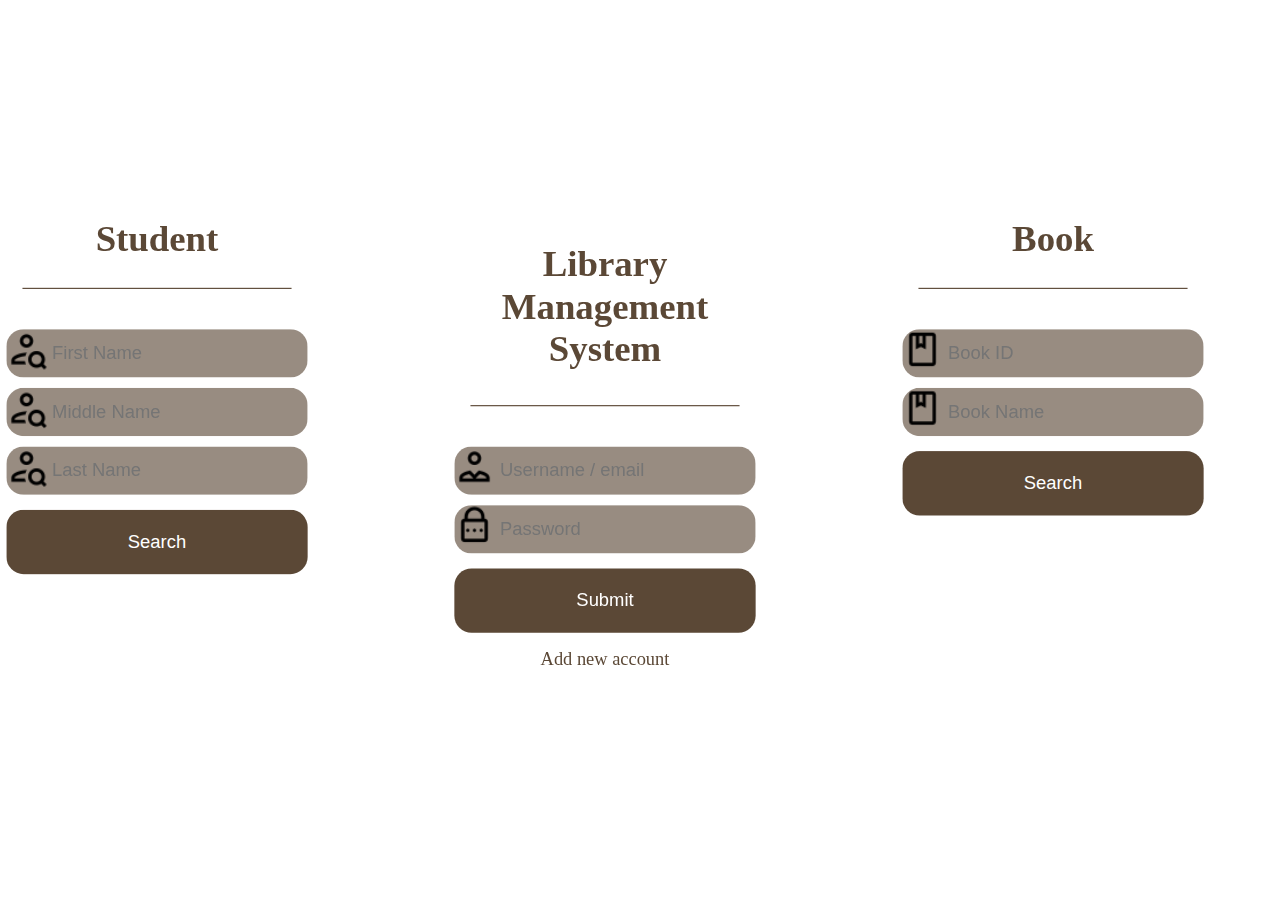
==== Library_Management_System/index.html @ bd555965 "Webpage first commit" ====
<!DOCTYPE html>
<html>

<head>
    <title>Library Management System</title>
    <link rel="stylesheet" type="text/css" href="css/style.css">
    <link rel="icon" type="image/ico" href="images/logo.png" />
</head>

<body>
    <div class="middle">
        <div class="centered">
            <div class="container" style="transform: scale(1.15);">
                <div id="card" class="card">
                    <!--Book-->
                    <div class="main_library">
                        <h1>Library Management System</h1>
                        <form>
                            <input type="text" class="input-text admin" id="username" placeholder="Username / email"
                                style="margin-top: 35px;">
                            <input type="password" class="input-text password" id="password" placeholder="Password">
                        </form>
                        <button class="submit" id="login">Submit</button>
                        <div class="extra" id="flip">Add new account</div>
						<script>
							var card = document.getElementById('card');
							flip.onclick = function() {
								card.style.transform = 'rotateY(180deg)';
							}
						</script>
                    </div>
                    <!--SignUp Page-->
					<div class="back">
                        <div style="top: 0%;position: relative; left: 27%; height: 30%; width: 30%;">
                                <img src="images/userDefault.png" style="border-radius: 50%;box-shadow: 5px 5px #4d4d4d50; height: 100%; width: auto">
                            </div>
                            <div style="top: -10%; position: relative; left: -15%;">
                                    <img src="images/importSRC.png" id="sudo" style="transform: scale(0.6); cursor: pointer;">
                                    <h1></h1>
                                <script>
                                    var file = document.getElementById('profile');
                                    sudo.onclick = function() {
                                        profile.click();
                                    }
                                </script>
                            </div>
                            <form >
                                <input type="text" class="input-text user" id="usrName" placeholder="User Name" >
                                <input type="text" class="input-text email" id="email" placeholder="Email">
                                <input type="password" id="pswd" class="input-text password" placeholder="Password">
                                <input type="password" id="repswd" class="input-text password" placeholder="Re-Password">
                            </form>
                            <button class="submit" id="signup" s>SIGN UP</button>
                            <div class="extra   " id="flipRev">
                            Already have an account?<br>Login now
                            </div>
                            <script>
                                var card = document.getElementById('card');
                                flipRev.onclick = function() {
                                    card.style.transform = 'rotateY(360deg)';
                                }
                            </script>
                        </div>
                </div>
            </div>
        </div>
    </div>
    <div class="left">
        <div class="centered">
            <div class="container" style="transform: scale(1.15);">
                <div id="card" class="card">
                    <!--Book-->
                    <div class="front">
                        <h1>Student</h1>
                        <form>
                            <input type="text" class="input-text usr" id="fname" placeholder="First Name"
                                style="margin-top: 35px;">
                            <input type="text" class="input-text usr" id="mname" placeholder="Middle Name">
                            <input type="text" class="input-text usr" id="lname" placeholder="Last Name">
                        </form>
                        <button class="submit" id="login">Search</button>
                    </div>
                </div>
            </div>
        </div>
    </div>
    <div class="right">
        <div class="centered">
            <div class="container" style="transform: scale(1.15);">
                <div id="card" class="card">
                    <!--Book-->
                    <div class="front">
                        <h1>Book</h1>
                        <form>
                            <input type="int" class="input-text book" id="bookId" placeholder="Book ID"
                                style="margin-top: 35px;">
                            <input type="text" class="input-text book" id="bookname" placeholder="Book Name">
                        </form>
                        <button class="submit" id="login">Search</button>
                    </div>
                </div>
            </div>
        </div>
    </div>
</body>

</html>
---- Library_Management_System/css/style.css ----
body, html {
	min-height: 100%;
	font-family: "Product Sans"
}

body {
	background-image: url(../images/background5.jpg);
	background-repeat: no-repeat;
	background-size: cover;
}

.middle {
	height: 100%;
	width: 30%;
	position: absolute;
	z-index: 1;
	top: 0;
	overflow-x: hidden;
	padding-top: 0px;
	background-color: #ffffff00;
	text-align: center;
	left: 35%;
}

.right {
	height: 100%;
	width: 30%;
	position: absolute;
	z-index: 1;
	top: 0;
	overflow-x: hidden;
	padding-top: 0px;
	right: 0%;
	background-color: #ffffff00;
}

.left {
	height: 100%;
	width: 30%;
	position: absolute;
	z-index: 1;
	top: 0;
	overflow-x: hidden;
	padding-top: 0px;
	left: 0%;
	background-color: #ffffff00;
}

.centered {
	position: absolute;
	top: 50%;
	left: 50%;
	transform: translate(-60%, -62%);
	text-align: center;
	color: white;
}

.container {
	position: relative;
	width: 350px;
	height: 470px;
	background: #ffffff00;
}

.card {
	position: right;
	width: 100%;
	height: 100%;
	transform-style: preserve-3d;
	transition: all 0.5s ease;
	background-color: #ffffff00;
}

.front {
	position: absolute;
	border-radius: 15px;
	width: 100%;
	height: 100%;
	transform: translate(0%, 10%);
	backface-visibility: hidden;
	background: #ffffffcc;
	color: #5b4836ff;
}

.front h1 {
	padding-top: 10%;
	margin: auto;
	width: 67%;
	height: 13%;
	border-bottom: 1.065px solid #5b4836;
}

.main_library {
	position: absolute;
	border-radius: 15px;
	width: 100%;
	height: 100%;
	transform: translate(0%, 10%);
	backface-visibility: hidden;
	background: #ffffffcc;
	color: #5b4836ff;
	padding-top: 20px;
}

.main_library h1 {
	padding-top: 10%;
	margin: auto;
	width: 67%;
	height: 30%;
	border-bottom: 1.065px solid #5b4836;
}

.back {
	position: absolute;
	border-radius: 15px;
	width: 100%;
	height: 100%;
	transform: translate(0%, 10%);
	backface-visibility: hidden;
	background: #ffffffcc;
	color: #5b4836ff;
	transform: rotateY(180deg);
	padding-top: 20px;
}

.back h1 {
	padding-top: 10%;
	margin: auto;
	width: 67%;
	height: 13%;
	border-bottom: 1.065px solid #5b4836;
}

.submit {
	margin-top: 20px;
	background-color: #5b4836ff;
	border: none;
	color: white;
	width: 75%;
	height: 12%;
	padding-top: 18px 32px;
	text-decoration: none;
	margin: 4px 2px;
	text-align: center;
	font-size: 16px;
	cursor: pointer;
	font-size: 16px;
	border-radius: 15px;
}

.submit:hover {
	font-size: 19px;
	width: 80%;
}

.input-text {
	margin-bottom: 9px;
	width: 75%;
	box-sizing: border-box;
	border: 0px;
	border-radius: 15px;
	font-size: 16px;
	background-color: #5b4836a0;
	padding: 12px 20px 12px 40px;
	color: #000000;
}

.input-text:hover {
	font-size: 19px;
	width: 80%;
}

.usr {
	background-image: url("../images/userSRC.png");
	background-repeat: no-repeat;
}

.book {
	background-image: url("../images/bookSRC.png");
	background-repeat: no-repeat;
}

.email {
	background-image: url("../images/emailSRC.png");
	background-repeat: no-repeat;
}

.password {
	background-image: url("../images/psswdSRC.png");
	background-repeat: no-repeat;
}

.admin {
	background-image: url("../images/accountSRC.png");
	background-repeat: no-repeat;
}

.extra {
	margin-top: 10px;
}

.extra:hover {
	font-size: 150%;
}
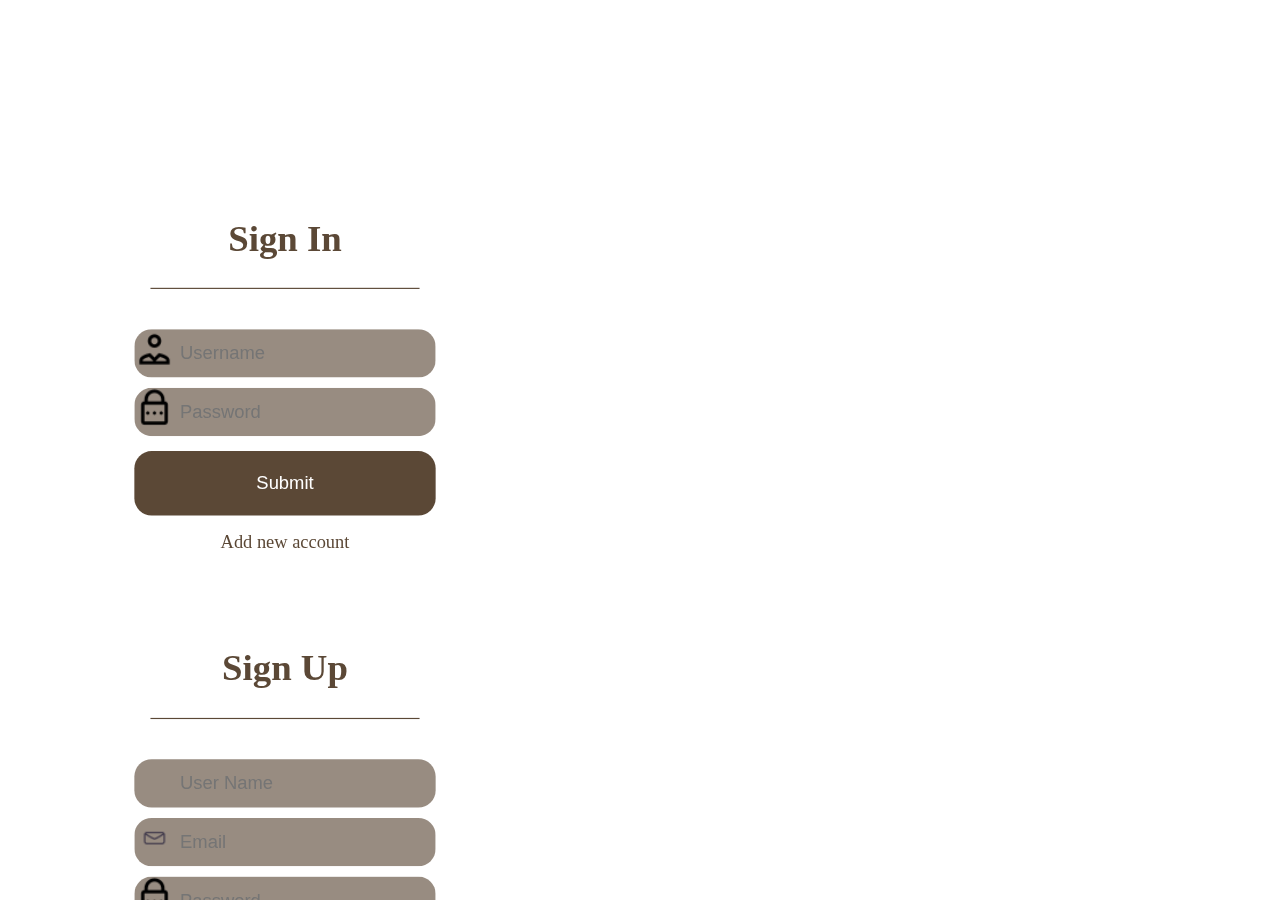
==== commit ff45bff9: "PAges created" ====
--- a/Library_Management_System/index.html
+++ b/Library_Management_System/index.html
@@ -8,68 +8,46 @@
 </head>
 
 <body>
-    <div class="middle">
+    <div class="left">
         <div class="centered">
             <div class="container" style="transform: scale(1.15);">
                 <div id="card" class="card">
-                    <!--Book-->
-                    <div class="main_library">
-                        <h1>Library Management System</h1>
+
+                    <div class="front">
+                        <h1>Sign In</h1>
                         <form>
-                            <input type="text" class="input-text admin" id="username" placeholder="Username / email"
+                            <input type="text" class="input-text admin" id="username" placeholder="Username"
                                 style="margin-top: 35px;">
                             <input type="password" class="input-text password" id="password" placeholder="Password">
                         </form>
                         <button class="submit" id="login">Submit</button>
                         <div class="extra" id="flip">Add new account</div>
-						<script>
-							var card = document.getElementById('card');
-							flip.onclick = function() {
-								card.style.transform = 'rotateY(180deg)';
-							}
-						</script>
-                    </div>
-                    <!--SignUp Page-->
-					<div class="back">
-                        <div style="top: 0%;position: relative; left: 27%; height: 30%; width: 30%;">
-                                <img src="images/userDefault.png" style="border-radius: 50%;box-shadow: 5px 5px #4d4d4d50; height: 100%; width: auto">
-                            </div>
-                            <div style="top: -10%; position: relative; left: -15%;">
-                                    <img src="images/importSRC.png" id="sudo" style="transform: scale(0.6); cursor: pointer;">
-                                    <h1></h1>
-                                <script>
-                                    var file = document.getElementById('profile');
-                                    sudo.onclick = function() {
-                                        profile.click();
-                                    }
-                                </script>
-                            </div>
-                            <form >
-                                <input type="text" class="input-text user" id="usrName" placeholder="User Name" >
+                        <div class="front">
+                            <h1>Sign Up</h1>
+
+                            <form>
+                                <input type="text" class="input-text user" id="usrName" placeholder="User Name"
+                                    style="margin-top: 35px;">
                                 <input type="text" class="input-text email" id="email" placeholder="Email">
                                 <input type="password" id="pswd" class="input-text password" placeholder="Password">
-                                <input type="password" id="repswd" class="input-text password" placeholder="Re-Password">
+                                <input type="password" id="repswd" class="input-text password"
+                                    placeholder="Re-Password">
                             </form>
                             <button class="submit" id="signup" s>SIGN UP</button>
-                            <div class="extra   " id="flipRev">
-                            Already have an account?<br>Login now
+                            <div class="extra" id="flipRev">
+                                Already have an account?<br>Login now
                             </div>
-                            <script>
-                                var card = document.getElementById('card');
-                                flipRev.onclick = function() {
-                                    card.style.transform = 'rotateY(360deg)';
-                                }
-                            </script>
                         </div>
+                    </div>
                 </div>
             </div>
         </div>
     </div>
+        <!--
     <div class="left">
         <div class="centered">
             <div class="container" style="transform: scale(1.15);">
                 <div id="card" class="card">
-                    <!--Book-->
                     <div class="front">
                         <h1>Student</h1>
                         <form>
@@ -88,7 +66,6 @@
         <div class="centered">
             <div class="container" style="transform: scale(1.15);">
                 <div id="card" class="card">
-                    <!--Book-->
                     <div class="front">
                         <h1>Book</h1>
                         <form>
@@ -101,7 +78,7 @@
                 </div>
             </div>
         </div>
-    </div>
+    </div>-->
 </body>
 
 </html>--- a/Library_Management_System/css/style.css
+++ b/Library_Management_System/css/style.css
@@ -1,3 +1,4 @@
+
 body, html {
 	min-height: 100%;
 	font-family: "Product Sans"
@@ -8,7 +9,6 @@
 	background-repeat: no-repeat;
 	background-size: cover;
 }
-
 .middle {
 	height: 100%;
 	width: 30%;
@@ -36,14 +36,13 @@
 
 .left {
 	height: 100%;
-	width: 30%;
+	width: 50%;
 	position: absolute;
 	z-index: 1;
 	top: 0;
 	overflow-x: hidden;
-	padding-top: 0px;
 	left: 0%;
-	background-color: #ffffff00;
+	background-color: #ffffff;
 }
 
 .centered {
@@ -63,12 +62,12 @@
 }
 
 .card {
-	position: right;
+	position: center;
 	width: 100%;
 	height: 100%;
 	transform-style: preserve-3d;
 	transition: all 0.5s ease;
-	background-color: #ffffff00;
+	 background-color: #ffffff00;
 }
 
 .front {
@@ -95,15 +94,14 @@
 	border-radius: 15px;
 	width: 100%;
 	height: 100%;
-	transform: translate(0%, 10%);
+	transform: translate(0%, 10%)
+	;
 	backface-visibility: hidden;
 	background: #ffffffcc;
 	color: #5b4836ff;
-	padding-top: 20px;
-}
-
-.main_library h1 {
-	padding-top: 10%;
+}
+
+.main_library h1 { 
 	margin: auto;
 	width: 67%;
 	height: 30%;
@@ -120,7 +118,6 @@
 	background: #ffffffcc;
 	color: #5b4836ff;
 	transform: rotateY(180deg);
-	padding-top: 20px;
 }
 
 .back h1 {
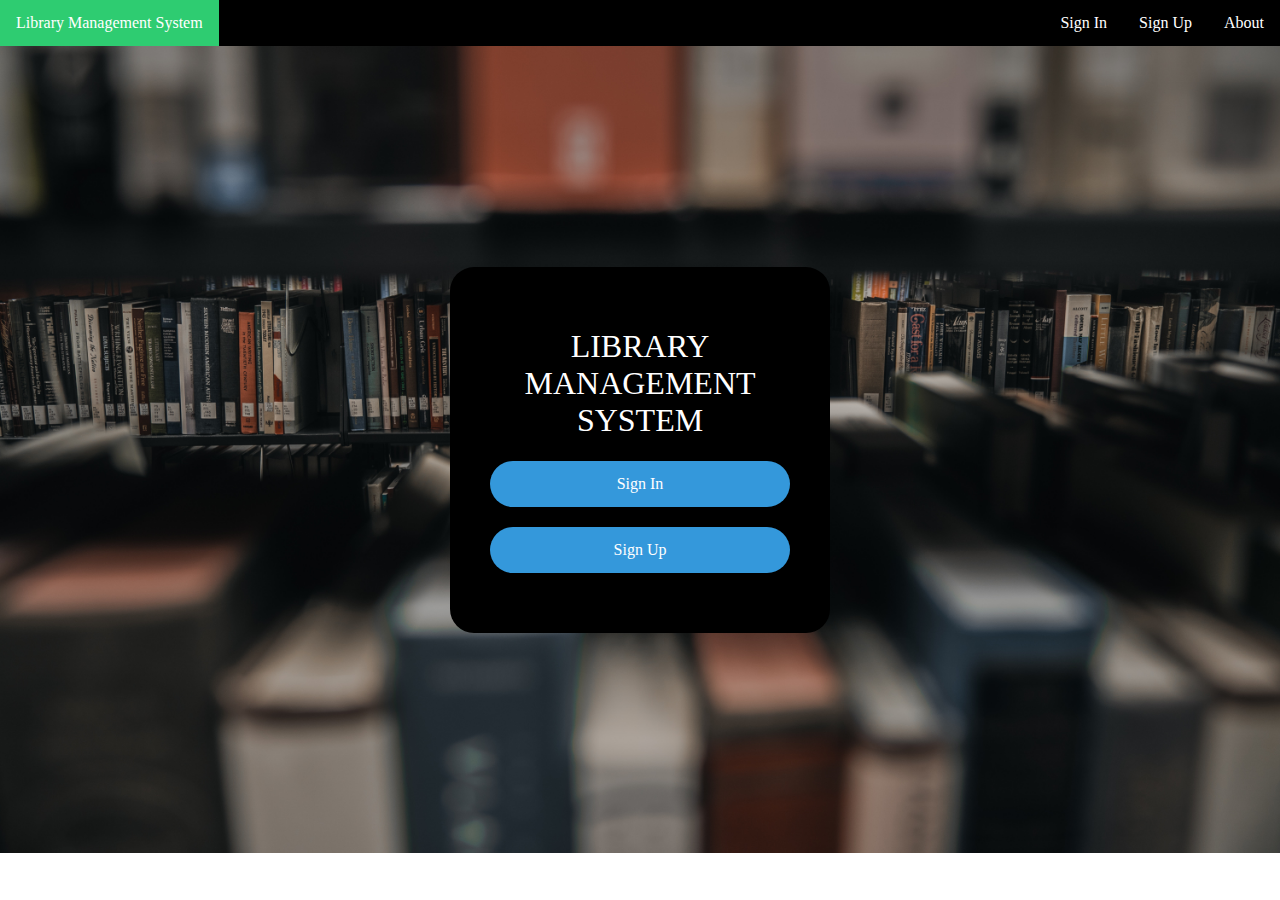
==== commit 50e3b1a7: "Major changes Header Created Index File created icon added Extra bg deleted from repo" ====
--- a/Library_Management_System/index.html
+++ b/Library_Management_System/index.html
@@ -1,84 +1,25 @@
 <!DOCTYPE html>
-<html>
+<html lang="en" dir="ltr">
+  <head>
+    <meta charset="utf-8">
+    <title>Library Admin Sign Up</title>
+    <link rel="stylesheet" href="css/styles.css">
+    <link rel="icon" href="images/favicon.ico">
+  </head>
+  <body>
+    <ul>
+      <li class="title"><a href="index.html">Library Management System</a></li>
+      <li class="normal"><a href="about.asp">About</a></li>
+      <li class="normal"><a href="signup.html">Sign Up</a></li>
+      <li class="normal"><a href="signin.html">Sign In</a></li>
+    </ul>
+  
+<form class="box" action="index.html" method="post">
+        <h1>Library Management System</h1>
+        <a class="index_a" href="signin.html"> Sign In</a>
+        <a class="index_a" href="signup.html"> Sign Up</a>
+</form> 
 
-<head>
-    <title>Library Management System</title>
-    <link rel="stylesheet" type="text/css" href="css/style.css">
-    <link rel="icon" type="image/ico" href="images/logo.png" />
-</head>
 
-<body>
-    <div class="left">
-        <div class="centered">
-            <div class="container" style="transform: scale(1.15);">
-                <div id="card" class="card">
-
-                    <div class="front">
-                        <h1>Sign In</h1>
-                        <form>
-                            <input type="text" class="input-text admin" id="username" placeholder="Username"
-                                style="margin-top: 35px;">
-                            <input type="password" class="input-text password" id="password" placeholder="Password">
-                        </form>
-                        <button class="submit" id="login">Submit</button>
-                        <div class="extra" id="flip">Add new account</div>
-                        <div class="front">
-                            <h1>Sign Up</h1>
-
-                            <form>
-                                <input type="text" class="input-text user" id="usrName" placeholder="User Name"
-                                    style="margin-top: 35px;">
-                                <input type="text" class="input-text email" id="email" placeholder="Email">
-                                <input type="password" id="pswd" class="input-text password" placeholder="Password">
-                                <input type="password" id="repswd" class="input-text password"
-                                    placeholder="Re-Password">
-                            </form>
-                            <button class="submit" id="signup" s>SIGN UP</button>
-                            <div class="extra" id="flipRev">
-                                Already have an account?<br>Login now
-                            </div>
-                        </div>
-                    </div>
-                </div>
-            </div>
-        </div>
-    </div>
-        <!--
-    <div class="left">
-        <div class="centered">
-            <div class="container" style="transform: scale(1.15);">
-                <div id="card" class="card">
-                    <div class="front">
-                        <h1>Student</h1>
-                        <form>
-                            <input type="text" class="input-text usr" id="fname" placeholder="First Name"
-                                style="margin-top: 35px;">
-                            <input type="text" class="input-text usr" id="mname" placeholder="Middle Name">
-                            <input type="text" class="input-text usr" id="lname" placeholder="Last Name">
-                        </form>
-                        <button class="submit" id="login">Search</button>
-                    </div>
-                </div>
-            </div>
-        </div>
-    </div>
-    <div class="right">
-        <div class="centered">
-            <div class="container" style="transform: scale(1.15);">
-                <div id="card" class="card">
-                    <div class="front">
-                        <h1>Book</h1>
-                        <form>
-                            <input type="int" class="input-text book" id="bookId" placeholder="Book ID"
-                                style="margin-top: 35px;">
-                            <input type="text" class="input-text book" id="bookname" placeholder="Book Name">
-                        </form>
-                        <button class="submit" id="login">Search</button>
-                    </div>
-                </div>
-            </div>
-        </div>
-    </div>-->
-</body>
-
+  </body>
 </html>--- a/Library_Management_System/css/styles.css
+++ b/Library_Management_System/css/styles.css
@@ -0,0 +1,135 @@
+body {
+  margin: 0;
+  padding: 0;
+  font-family: "Product Sans";
+  background-image: url(../images/background.jpg);
+  background-repeat: no-repeat;
+  background-size: cover;
+}
+
+ul {
+  list-style-type: none;
+  margin: 0;
+  padding: 0;
+  overflow: hidden;
+  background-color: black;
+}
+
+li a {
+  display: block;
+  color: white;
+  text-align: center;
+  padding: 14px 16px;
+  text-decoration: none;
+}
+
+.normal {
+  float: right;
+}
+
+.normal:hover {
+  background: #3498db;
+}
+
+.title {
+  float: left;
+}
+
+.title:hover {
+  background: #2ecc71;
+}
+
+.box {
+  width: 300px;
+  padding: 40px;
+  position: absolute;
+  top: 50%;
+  left: 50%;
+  transform: translate(-50%, -50%);
+  background: black;
+  text-align: center;
+  border: 0;
+  border-radius: 24px;
+}
+
+.box h1 {
+  color: white;
+  text-transform: uppercase;
+  font-weight: 500;
+}
+
+.box input[type="text"], .box input[type="password"], .box input[type="email"] {
+  border: 0;
+  background: none;
+  display: block;
+  margin: 20px auto;
+  text-align: center;
+  border: 2px solid #3498db;
+  padding: 14px 10px;
+  width: 200px;
+  outline: none;
+  color: white;
+  border-radius: 24px;
+  transition: 0.25s;
+}
+
+.box input[type="text"]:focus, .box input[type="password"]:focus, .box input[type="email"]:focus {
+  width: 280px;
+  border-color: #2ecc71;
+}
+
+.box input[type="text"]:hover, .box input[type="password"]:hover, .box input[type="email"]:hover {
+  width: 280px;
+  border-color: #2ecc71;
+}
+
+.box input[type="submit"] {
+  border: 0;
+  background: none;
+  display: block;
+  margin: 20px auto;
+  text-align: center;
+  border: 2px solid #2ecc71;
+  padding: 14px 40px;
+  outline: none;
+  color: white;
+  border-radius: 24px;
+  transition: 0.25s;
+  cursor: pointer;
+}
+
+.index_a {
+  text-decoration: none;
+  border: 0;
+  background: #3498db;
+  display: block;
+  margin: 20px auto;
+  text-align: center;
+  padding: 14px 40px;
+  outline: none;
+  color: white;
+  border-radius: 24px;
+  transition: 0.25s;
+  cursor: pointer;
+}
+
+.index_a:hover {
+  background: #2ecc71;
+}
+
+.box input[type="submit"]:hover {
+  background: #2ecc71;
+}
+
+.box_a {
+  text-decoration: none;
+  border: 0;
+  background: none;
+  display: block;
+  margin: 20px auto;
+  text-align: center;
+  padding: 14px 40px;
+  outline: none;
+  color: white;
+  cursor: pointer;
+}